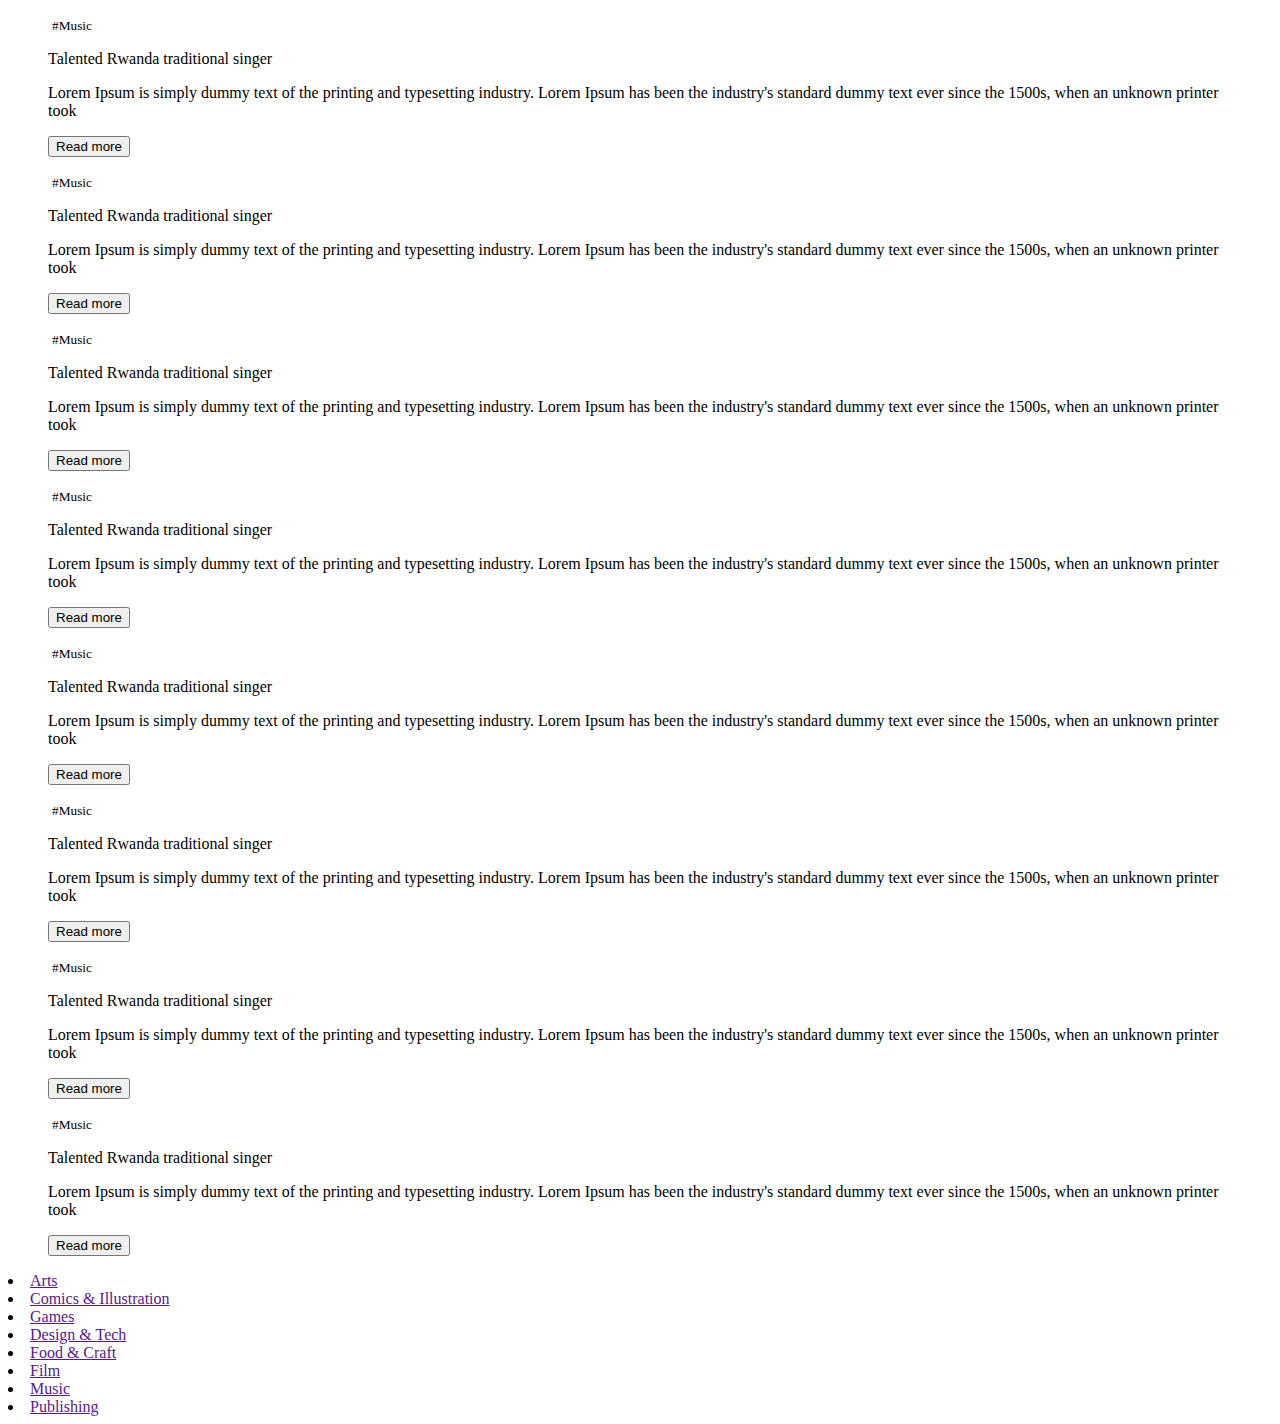
==== index.html @ fe220a64 "more pages" ====
<html lang="en">
<head>
    <meta charset="UTF-8">
    <meta name="viewport" content="width=device-width, initial-scale=1.0">
    <meta http-equiv="X-UA-Compatible" content="ie=edge">
    <link rel="stylesheet" href="css/nav.css">
    <link rel="stylesheet" href="./css/feed.css">
    <link rel="stylesheet" href="https://cdnjs.cloudflare.com/ajax/libs/font-awesome/4.7.0/css/font-awesome.min.css">
    <link rel="stylesheet" href="https://use.fontawesome.com/releases/v5.8.1/css/all.css" integrity="sha384-50oBUHEmvpQ+1lW4y57PTFmhCaXp0ML5d60M1M7uH2+nqUivzIebhndOJK28anvf" crossorigin="anonymous">
    <title>Via projects</title>
</head>
<body>  
  <div class="container">
    <main>
      <div class="listings">
        <figure>
          <div>
            <img src="http://radiotv10.rw/local/cache-vignettes/L702xH394/1-9313161567086428-a1867.jpg?1567155721" alt="">
            <small>#Music</small>
          </div>
          <figcaption>
              <p class="title">
                Talented Rwanda traditional singer
              </p>
              <p class="preview">
                Lorem Ipsum is simply dummy text of the printing and 
                typesetting industry. Lorem Ipsum has been the industry's standard
                dummy text ever since the 1500s, when an unknown printer took 
              </p>
              <form action="">
                  <input type="button" class="button" value="Read more">
              </form>
          </figcaption>
        </figure>

        <figure>
          <div>
            <img src="http://radiotv10.rw/local/cache-vignettes/L702xH394/1-9313161567086428-a1867.jpg?1567155721" alt="">
            <small>#Music</small>
          </div>
          <figcaption>
              <p class="title">
                Talented Rwanda traditional singer
              </p>
              <p class="preview">
                Lorem Ipsum is simply dummy text of the printing and 
                typesetting industry. Lorem Ipsum has been the industry's standard
                dummy text ever since the 1500s, when an unknown printer took 
              </p>
              <form action="">
                  <input type="button" class="button" value="Read more">
              </form>
          </figcaption>
        </figure>

        <figure>
          <div>
            <img src="http://radiotv10.rw/local/cache-vignettes/L702xH394/1-9313161567086428-a1867.jpg?1567155721" alt="">
            <small>#Music</small>
          </div>
          <figcaption>
              <p class="title">
                Talented Rwanda traditional singer
              </p>
              <p class="preview">
                Lorem Ipsum is simply dummy text of the printing and 
                typesetting industry. Lorem Ipsum has been the industry's standard
                dummy text ever since the 1500s, when an unknown printer took 
              </p>
              <form action="">
                  <input type="button" class="button" value="Read more">
              </form>
          </figcaption>
        </figure>

        <figure>
          <div>
            <img src="http://radiotv10.rw/local/cache-vignettes/L702xH394/1-9313161567086428-a1867.jpg?1567155721" alt="">
            <small>#Music</small>
          </div>
          <figcaption>
              <p class="title">
                Talented Rwanda traditional singer
              </p>
              <p class="preview">
                Lorem Ipsum is simply dummy text of the printing and 
                typesetting industry. Lorem Ipsum has been the industry's standard
                dummy text ever since the 1500s, when an unknown printer took 
              </p>
              <form action="">
                  <input type="button" class="button" value="Read more">
              </form>
          </figcaption>
        </figure>

        <figure>
          <div>
            <img src="http://radiotv10.rw/local/cache-vignettes/L702xH394/1-9313161567086428-a1867.jpg?1567155721" alt="">
            <small>#Music</small>
          </div>
          <figcaption>
              <p class="title">
                Talented Rwanda traditional singer
              </p>
              <p class="preview">
                Lorem Ipsum is simply dummy text of the printing and 
                typesetting industry. Lorem Ipsum has been the industry's standard
                dummy text ever since the 1500s, when an unknown printer took 
              </p>
              <form action="">
                  <input type="button" class="button" value="Read more">
              </form>
          </figcaption>
        </figure>

        <figure>
          <div>
            <img src="http://radiotv10.rw/local/cache-vignettes/L702xH394/1-9313161567086428-a1867.jpg?1567155721" alt="">
            <small>#Music</small>
          </div>
          <figcaption>
              <p class="title">
                Talented Rwanda traditional singer
              </p>
              <p class="preview">
                Lorem Ipsum is simply dummy text of the printing and 
                typesetting industry. Lorem Ipsum has been the industry's standard
                dummy text ever since the 1500s, when an unknown printer took 
              </p>
              <form action="">
                  <input type="button" class="button" value="Read more">
              </form>
          </figcaption>
        </figure>
        <figure>
          <div>
            <img src="http://radiotv10.rw/local/cache-vignettes/L702xH394/1-9313161567086428-a1867.jpg?1567155721" alt="">
            <small>#Music</small>
          </div>
          <figcaption>
              <p class="title">
                Talented Rwanda traditional singer
              </p>
              <p class="preview">
                Lorem Ipsum is simply dummy text of the printing and 
                typesetting industry. Lorem Ipsum has been the industry's standard
                dummy text ever since the 1500s, when an unknown printer took 
              </p>
              <form action="">
                  <input type="button" class="button" value="Read more">
              </form>
          </figcaption>
        </figure>

        <figure>
          <div>
            <img src="http://radiotv10.rw/local/cache-vignettes/L702xH394/1-9313161567086428-a1867.jpg?1567155721" alt="">
            <small>#Music</small>
          </div>
          <figcaption>
              <p class="title">
                Talented Rwanda traditional singer
              </p>
              <p class="preview">
                Lorem Ipsum is simply dummy text of the printing and 
                typesetting industry. Lorem Ipsum has been the industry's standard
                dummy text ever since the 1500s, when an unknown printer took 
              </p>
              <form action="">
                  <input type="button" class="button" value="Read more">
              </form>
          </figcaption>
        </figure>
      </div><!--listings end-->
    </main>   
    <section class="categories">
        <li><a href="">Arts</a></li>
        <li><a href="">Comics & Illustration</a></li>
        <li><a href="">Games</a></li>
        <li><a href="">Design & Tech</a></li>
        <li><a href=""> Food & Craft</a></li>
        <li><a href="">Film</a></li>
        <li><a href="">Music</a></li>
        <li><a href="">Publishing</a></li>
    </section> 
</div>
  <script src="./js/main.js"></script>
</body>
</html>
</body>
</html>
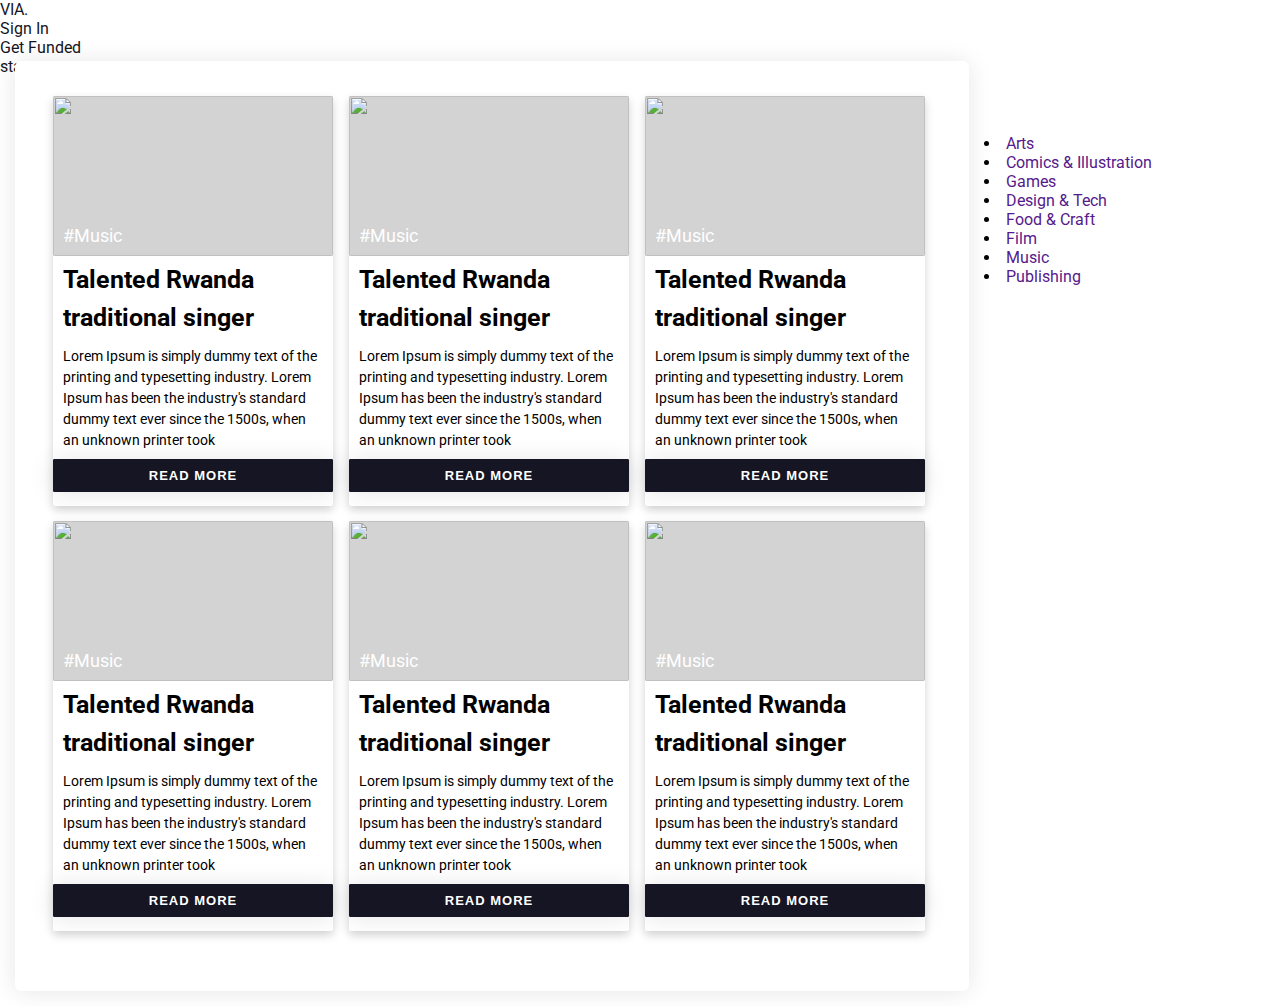
==== commit 0d504d37: "more pages and there styles" ====
--- a/index.html
+++ b/index.html
@@ -3,13 +3,21 @@
     <meta charset="UTF-8">
     <meta name="viewport" content="width=device-width, initial-scale=1.0">
     <meta http-equiv="X-UA-Compatible" content="ie=edge">
-    <link rel="stylesheet" href="css/nav.css">
+    <link rel="stylesheet" href="./css/nav.css">
     <link rel="stylesheet" href="./css/feed.css">
     <link rel="stylesheet" href="https://cdnjs.cloudflare.com/ajax/libs/font-awesome/4.7.0/css/font-awesome.min.css">
     <link rel="stylesheet" href="https://use.fontawesome.com/releases/v5.8.1/css/all.css" integrity="sha384-50oBUHEmvpQ+1lW4y57PTFmhCaXp0ML5d60M1M7uH2+nqUivzIebhndOJK28anvf" crossorigin="anonymous">
     <title>Via projects</title>
 </head>
 <body>  
+   <nav id="mainNavBar">
+        <ul>
+          <li class="logo"><a href="../index.html">VIA.</a></li>
+          <li><a href="./pages/auth.html"><i class="fas fa-sign-in-alt"></i> <span class="menu-text">Sign In</span></a></li>
+          <li><a href="./pages/sendIdea.html"></i> <span class="menu-text">Get Funded</span></a></li>
+          <li><a href="index.html"></i> <span class="menu-text">startups</span></a></li>
+      </ul>
+    </nav>
   <div class="container">
     <main>
       <div class="listings">
@@ -132,45 +140,6 @@
               </form>
           </figcaption>
         </figure>
-        <figure>
-          <div>
-            <img src="http://radiotv10.rw/local/cache-vignettes/L702xH394/1-9313161567086428-a1867.jpg?1567155721" alt="">
-            <small>#Music</small>
-          </div>
-          <figcaption>
-              <p class="title">
-                Talented Rwanda traditional singer
-              </p>
-              <p class="preview">
-                Lorem Ipsum is simply dummy text of the printing and 
-                typesetting industry. Lorem Ipsum has been the industry's standard
-                dummy text ever since the 1500s, when an unknown printer took 
-              </p>
-              <form action="">
-                  <input type="button" class="button" value="Read more">
-              </form>
-          </figcaption>
-        </figure>
-
-        <figure>
-          <div>
-            <img src="http://radiotv10.rw/local/cache-vignettes/L702xH394/1-9313161567086428-a1867.jpg?1567155721" alt="">
-            <small>#Music</small>
-          </div>
-          <figcaption>
-              <p class="title">
-                Talented Rwanda traditional singer
-              </p>
-              <p class="preview">
-                Lorem Ipsum is simply dummy text of the printing and 
-                typesetting industry. Lorem Ipsum has been the industry's standard
-                dummy text ever since the 1500s, when an unknown printer took 
-              </p>
-              <form action="">
-                  <input type="button" class="button" value="Read more">
-              </form>
-          </figcaption>
-        </figure>
       </div><!--listings end-->
     </main>   
     <section class="categories">
--- a/css/feed.css
+++ b/css/feed.css
@@ -0,0 +1,528 @@
+@charset "UTF-8";
+@import url('https://fonts.googleapis.com/css?family=Roboto:300');
+
+body {
+    min-height: 100vh;
+    margin: 0;
+    padding:0;
+    background: #ffffff;
+    font-family: 'Roboto', sans-serif;
+}
+
+
+nav {
+    background: white;
+}
+
+nav ul li a {
+    color: #151523;
+}
+
+*{
+    border-radius: 2px;
+}
+
+ul {
+    list-style: none;
+    padding: 0;
+    margin: 0;
+}
+
+a {
+    text-decoration: none;
+}
+
+.container {
+    /* display: flex;
+    flex-direction: column; */
+    position: absolute;
+    width: 90%;
+    height: 100%;
+    /* margin: 2rem auto; */
+    border-radius: 2rem 2rem 0 0;
+}
+
+.container .box {
+    position: relative;
+    width: calc(30% - 15%);
+    height: calc(30% - 2.5%);
+    float: left;
+    margin: 4rem 7rem 1.5rem 7rem;
+    left: 5%;
+    box-sizing: border-box;
+    border-radius: 10px;
+    overflow: hidden;
+}
+
+.container .box .icon {
+    position: absolute;
+    top: 0;
+    left: 0;
+    width: 100%;
+    height: 100%;
+    transition: 0.5s;
+}
+
+.container .box:hover .icon {
+    top: 20px;
+    left: calc(50% - 20px);
+    width: 40px;
+    height: 40px;
+    border-radius: 50%;
+}
+
+.container .box .icon i {
+    position: absolute;
+    top: 50%;
+    left: 50%;
+    transform: translate(-50%, -50%);
+    font-size: 40px;
+    transition: 0.5s;
+    color: #fff;
+}
+
+.container .box:hover .icon i {
+    font-size: 20px;
+}
+
+.container .box .content {
+    position: absolute;
+    top: 100%;
+    height: calc(100% - 50px);
+    text-align: center;
+    padding: 20px;
+    box-sizing: border-box;
+    transition: 0.5s;
+    opacity: 0;
+}
+
+.container .box:hover .content {
+    top: 50px;
+    opacity: 1;
+}
+
+.container .box .content h3 {
+    margin: 0 0 10px 0;
+    padding: 0;
+    color: #fff;
+    font-size: 18px;
+}
+
+.container .box .content p {
+    margin: 0;
+    padding: 0;
+    color: #fff;
+    font-size: 13px;
+}
+
+.container .box:nth-child(1) .icon {
+    background: #27ae60;
+}
+
+.container .box:nth-child(1) {
+    background: #2ecc71;
+}
+
+.container .box:nth-child(2) .icon {
+    background: #d35400;
+}
+
+.container .box:nth-child(2) {
+    background: #e67e22;
+}
+
+.container .box:nth-child(3) .icon {
+    background: #f39c12;
+}
+
+.container .box:nth-child(3) {
+    background: #f1c40f;
+}
+
+main {
+    padding: 20px 0;
+    color: white;
+    font-size: 14px;
+    background: #ffffff;
+    padding: 8px 15px;
+    margin: 15px;
+    margin-top: -15px;
+    border-radius: 6px;
+    box-shadow: 0 1px 1.5rem rgba(0, 0, 0, .1);
+}
+main header {
+    margin-top: 20px;
+    padding: 10px 5px;
+    display: flex;
+    flex-direction: column;
+}
+
+main header h2 {
+    font-weight: 100;
+    margin: 0;
+    margin-bottom: 15px;
+}
+
+main header > * {
+    margin-bottom: 10px;
+}
+
+main header form input {
+    padding: 5px;
+    width: 100%;
+    border: 0;
+    border-bottom: solid 1px lightgray;
+    outline: 0;
+    color: gray;
+}
+
+main header form input:focus {
+    border-bottom-color: #05B169;
+}
+
+main header .select-wrapper {
+    position: relative;
+    width: 140px;
+}
+
+main .second-header {
+    padding: 10px;
+    display: flex;
+    align-items: center;
+    justify-content: flex-end;
+}
+
+main .second-header > * {
+    margin: 0 10px;
+}
+
+main .second-header .select-wrapper {
+    position: relative;
+    width: 160px;
+}
+
+main .second-header .select-wrapper select {
+    color: #262626;
+}
+
+main .second-header button {
+    border: 0;
+    background: none;
+    color: lightgray;
+    font-size: 18px;
+    display: none;
+    outline: 0;
+}
+
+main .listings {
+    padding: 10px;
+    margin-bottom: 20px;
+}
+
+main .listings figure {
+    margin: 5px 8px 10px;
+    box-shadow: 0 4px 10px 0 lightgray;
+    
+}
+
+main .listings figure div {
+    position: relative;
+    margin: 0;
+    background: lightgray;
+}
+
+main .listings figure div img {
+    width: 100%;
+    height: 200px;
+    display: block;
+}
+
+main .listings figure div small {
+    position: absolute;
+    bottom: 10px;
+    left: 10px;
+    color: white;
+    font-size: 18px;
+}
+
+figcaption {
+  color: #000000;
+  height: auto;
+}
+
+main .listings figure figcaption {
+    background: white;
+}
+
+main .listings figure figcaption p {
+    margin: 0;
+    padding: 5px 10px;
+    line-height: 1.5;
+}
+
+main .listings figure figcaption .price {
+    color: #151523;
+}
+
+main .listings figure figcaption .location {
+    color: #05B169;
+}
+
+main .pagination {
+    display: flex;
+    justify-content: center;
+    align-items: center;
+}
+
+main .pagination #prev {
+    color: lightgray;
+    font-weight: bold;
+}
+
+main .pagination ul {
+    display: flex;
+    justify-content: space-around;
+    flex-basis: 25%;
+    padding: 5px;
+    margin: 0 20px;
+    font-size: 14px;
+}
+
+main .pagination ul li {
+    height: 18px;
+    width: 18px;
+    padding: 5px;
+    text-align: center;
+}
+
+main .pagination ul li a {
+    color: #666;
+}
+
+main .pagination ul .active {
+    background: #05B169;
+    border-radius: 50%;
+}
+
+main .pagination ul .active a {
+    color: white;
+}
+
+main .pagination #next {
+    color: #3399ff;
+    font-weight: bold;
+}
+
+
+
+::-webkit-input-placeholder {
+    font-style: italic;
+}
+
+:-moz-placeholder {
+    font-style: italic;
+}
+
+:-ms-input-placeholder {
+    font-style: italic;
+}
+
+
+@media (min-width: 768px) {
+  
+    .container {
+        display: flex;
+        flex-wrap: wrap;
+    }
+    .container main {
+        flex: 3;
+        padding: 20px;
+    }
+    .container main #filter-btn {
+        display: none;
+    }
+    .container main header {
+        flex-direction: row;
+        align-items: center;
+    }
+    .container main header h2 {
+        margin: initial;
+    }
+    .container main header form {
+        flex: 1;
+        margin: 0 10px;
+    }
+    .container main header select {
+        margin: 0;
+    }
+    .container main .second-header button {
+        display: block;
+    }
+    .container main .listings {
+        display: flex;
+        flex-wrap: wrap;
+    }
+    .container main .listings figure {
+        width: 280px;
+    }
+    .container main .listings figure div img {
+        height: 160px;
+    }
+}
+
+
+/************media queries*****/
+
+@media screen and (max-width: 1024px) {
+
+    .container {
+        width: 100%;
+        /* height: 200px; */
+        margin: 0;
+        padding: 0; 
+    }
+    
+    .container .box {
+        width: calc(30% - 40px);
+        height: calc(200px - 20px);
+        margin-top: 2rem;
+        left: 3%;
+    }
+    
+        
+    .container .box .icon i {
+        font-size: 40px;
+    }
+
+    .container .box:hover .icon i {
+        font-size: 20px;
+    }
+
+    .container .box:hover .icon {
+        top: 25px;
+        left: calc(50% - 20px);
+        width: 40px;
+        height: 40px;
+    }
+
+    
+    .container .box:hover .content {
+        top: 60px;
+        left: 60px;
+        opacity: 1;
+    }
+
+    .container .box .content h3 {
+        font-size: 25px;
+    }
+
+    .container .box .content p {
+        display: none;
+    }
+  
+}
+
+
+@media screen and (max-width: 768px) {
+   
+    .container {
+        width: 100%;
+        height: 200px;
+        margin: 0;
+        top: 30%;
+        padding: 0; 
+    }
+    
+    .container .box {
+        width: calc(30% - 10%);
+        height: calc(100px - 20px);
+        margin: 2rem .5rem;
+        left: 12%;
+    }
+    
+        
+    .container .box .icon i {
+        font-size: 25px;
+    }
+
+    .container .box:hover .icon i {
+        font-size: 15px;
+    }
+
+    .container .box:hover .icon {
+        top: 5px;
+        left: calc(50% - 15px);
+        width: 30px;
+        height: 30px;
+    }
+
+    
+    .container .box:hover .content {
+        top: 25px;
+        opacity: 1;
+    }
+
+    .container .box .content h3 {
+        display: none;
+    }
+
+    .container .box .content p {
+        display: none;
+    }
+    
+    
+    .sidebar {
+        width: 95%;
+        margin-top: -100px; 
+    }
+  
+}
+
+@media screen and (max-width: 441px) {
+    .container {
+        margin-top: -130px; 
+    }
+}
+
+
+
+
+ .button {
+  margin-top: 3px;
+	border-radius: 1px;
+	border: 1px solid #151523;
+	background-color: #151523;
+	color: white;
+	font-size: 13px;
+	font-weight: bold;
+	padding: 8px 35px;
+	letter-spacing: 1px;
+	text-transform: uppercase;
+  transition: transform 80ms ease-in;
+  width:100%;
+  text-align: center;
+  transition: all 0.5s;
+  box-shadow: 0 1px 1.5rem rgba(0, 0, 0, .1);
+}
+
+button:active {
+	transform: scale(0.95);
+}
+
+button:focus {
+	outline: none;
+}
+
+button.ghost {
+	background-color: transparent;
+	border-color: #FFFFFF;
+}
+
+.title{
+  font-weight: bold;
+  font-size: 25px;
+}
+
+.categories{
+  margin-top: 5%;
+}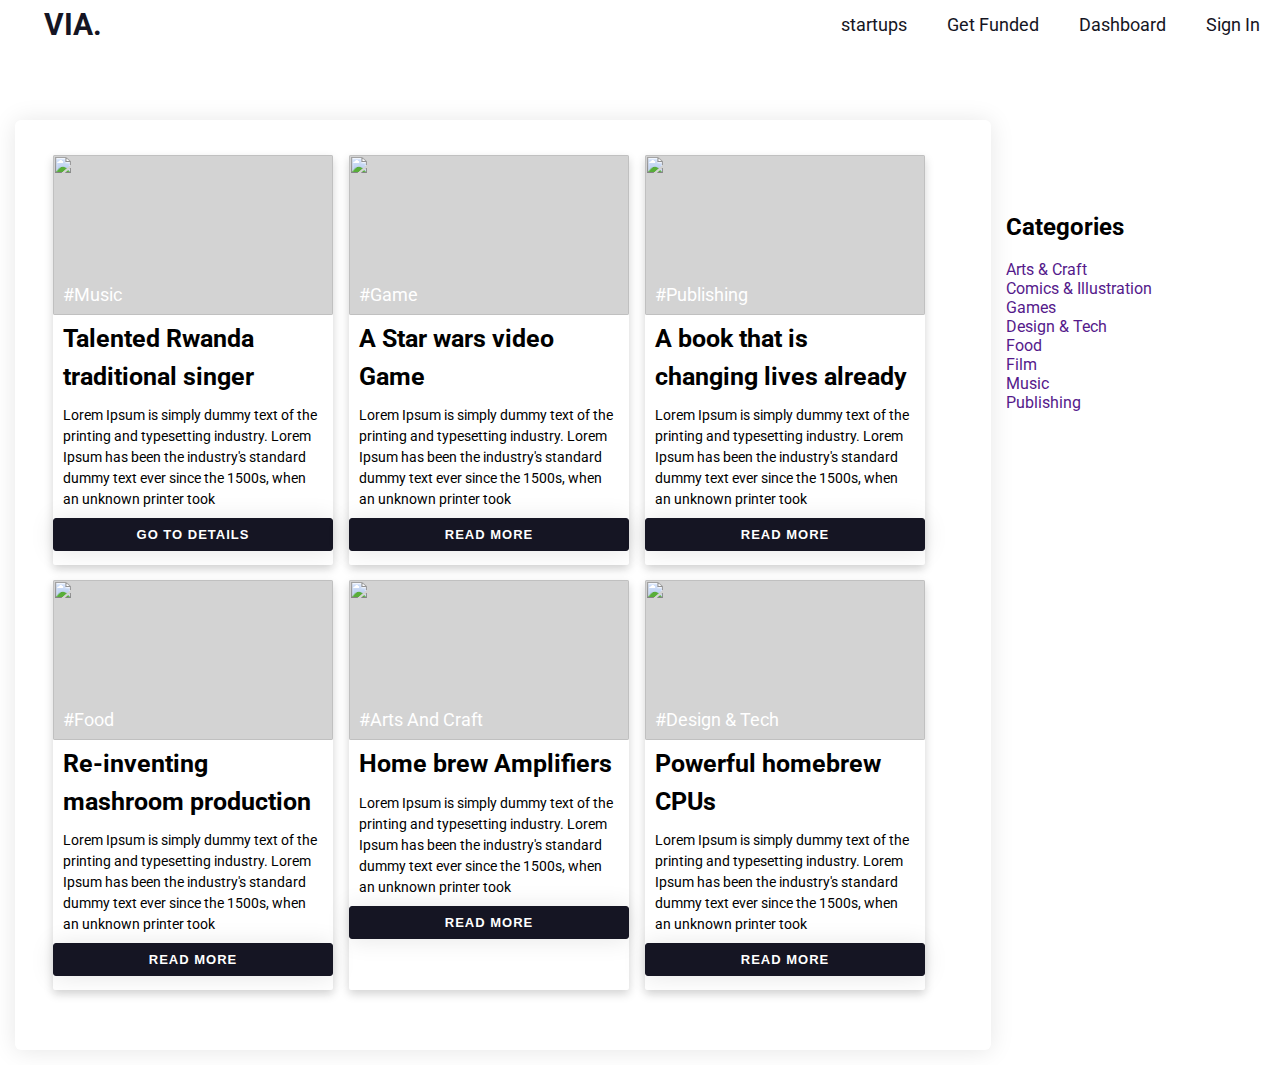
==== commit bbb481a8: "chjnjkldnkla" ====
--- a/index.html
+++ b/index.html
@@ -14,6 +14,7 @@
         <ul>
           <li class="logo"><a href="../index.html">VIA.</a></li>
           <li><a href="./pages/auth.html"><i class="fas fa-sign-in-alt"></i> <span class="menu-text">Sign In</span></a></li>
+          <li><a href="dashbord.html"></i> <span class="menu-text">Dashboard</span></a></li>
           <li><a href="./pages/sendIdea.html"></i> <span class="menu-text">Get Funded</span></a></li>
           <li><a href="index.html"></i> <span class="menu-text">startups</span></a></li>
       </ul>
@@ -23,12 +24,71 @@
       <div class="listings">
         <figure>
           <div>
-            <img src="http://radiotv10.rw/local/cache-vignettes/L702xH394/1-9313161567086428-a1867.jpg?1567155721" alt="">
+            <img src="https://i0.wp.com/www.touchrwanda.com/wp-content/uploads/2019/03/1540897082_img20181030wa0055.jpg?resize=810%2C444&ssl=1" alt="">
             <small>#Music</small>
           </div>
           <figcaption>
               <p class="title">
                 Talented Rwanda traditional singer
+              </p>
+              <p class="preview">
+                Lorem Ipsum is simply dummy text of the printing and 
+                typesetting industry. Lorem Ipsum has been the industry's standard
+                dummy text ever since the 1500s, when an unknown printer took 
+              </p>
+              <form action="./pages/details.html">
+                <input class="button" type="submit" value="Go to details" />
+            </form>
+          </figcaption>
+        </figure>
+
+        <figure>
+          <div>
+            <img src="https://ksr-ugc.imgix.net/assets/022/498/296/3e1aa706f3ff15af0e425cf55487c240_original.jpg?ixlib=rb-2.1.0&crop=faces&w=1552&h=873&fit=crop&v=1536940515&auto=format&frame=1&q=92&s=4265b1e7c29c986dc3aa70ab7a701a15" alt="">
+            <small>#Game</small>
+          </div>
+          <figcaption>
+              <p class="title">
+                A Star wars video Game
+              </p>
+              <p class="preview">
+                Lorem Ipsum is simply dummy text of the printing and 
+                typesetting industry. Lorem Ipsum has been the industry's standard
+                dummy text ever since the 1500s, when an unknown printer took 
+              </p>
+              <form action="">
+                  <input type="button" class="button" value="Read more">
+              </form>
+          </figcaption>
+        </figure>
+
+        <figure>
+            <div>
+              <img src="https://www.mydomaine.com/thmb/IkJZ1dTTlIIIpoOlsNHXLubYmgI=/1200x800/filters:fill(auto,1)/stephen-king-books-42cd95f965a84a9a9ecba36956515c95.gif" alt="">
+              <small>#Publishing</small>
+            </div>
+            <figcaption>
+                <p class="title">
+                  A book that is changing lives already
+                </p>
+                <p class="preview">
+                  Lorem Ipsum is simply dummy text of the printing and 
+                  typesetting industry. Lorem Ipsum has been the industry's standard
+                  dummy text ever since the 1500s, when an unknown printer took 
+                </p>
+                <form action="">
+                    <input type="button" class="button" value="Read more">
+                </form>
+            </figcaption>
+          </figure>
+        <figure>
+          <div>
+            <img src="https://encrypted-tbn0.gstatic.com/images?q=tbn:ANd9GcQbguW5RaXJt0kmXH6uPz35ChK1VBz55p-ltjFUFk5mLig3pZtDAw" alt="">
+            <small>#Food</small>
+          </div>
+          <figcaption>
+              <p class="title">
+                Re-inventing mashroom production
               </p>
               <p class="preview">
                 Lorem Ipsum is simply dummy text of the printing and 
@@ -43,12 +103,12 @@
 
         <figure>
           <div>
-            <img src="http://radiotv10.rw/local/cache-vignettes/L702xH394/1-9313161567086428-a1867.jpg?1567155721" alt="">
-            <small>#Music</small>
+            <img src="https://ksr-ugc.imgix.net/assets/011/616/467/e5fa50a6f7970dbb96c0ed62a75026f8_original.jpg?ixlib=rb-2.0.0&crop=faces&w=1552&h=873&fit=crop&v=1463685438&auto=format&frame=1&q=92&s=8b60bef8a46d439454286d32a9cb66eb" alt="">
+            <small>#Arts And Craft</small>
           </div>
           <figcaption>
               <p class="title">
-                Talented Rwanda traditional singer
+                Home brew Amplifiers
               </p>
               <p class="preview">
                 Lorem Ipsum is simply dummy text of the printing and 
@@ -63,72 +123,12 @@
 
         <figure>
           <div>
-            <img src="http://radiotv10.rw/local/cache-vignettes/L702xH394/1-9313161567086428-a1867.jpg?1567155721" alt="">
-            <small>#Music</small>
+            <img src="http://www.homebrewcpu.com/Pictures/wire_wrap_closeup.jpg" alt="">
+            <small>#Design & Tech</small>
           </div>
           <figcaption>
               <p class="title">
-                Talented Rwanda traditional singer
-              </p>
-              <p class="preview">
-                Lorem Ipsum is simply dummy text of the printing and 
-                typesetting industry. Lorem Ipsum has been the industry's standard
-                dummy text ever since the 1500s, when an unknown printer took 
-              </p>
-              <form action="">
-                  <input type="button" class="button" value="Read more">
-              </form>
-          </figcaption>
-        </figure>
-
-        <figure>
-          <div>
-            <img src="http://radiotv10.rw/local/cache-vignettes/L702xH394/1-9313161567086428-a1867.jpg?1567155721" alt="">
-            <small>#Music</small>
-          </div>
-          <figcaption>
-              <p class="title">
-                Talented Rwanda traditional singer
-              </p>
-              <p class="preview">
-                Lorem Ipsum is simply dummy text of the printing and 
-                typesetting industry. Lorem Ipsum has been the industry's standard
-                dummy text ever since the 1500s, when an unknown printer took 
-              </p>
-              <form action="">
-                  <input type="button" class="button" value="Read more">
-              </form>
-          </figcaption>
-        </figure>
-
-        <figure>
-          <div>
-            <img src="http://radiotv10.rw/local/cache-vignettes/L702xH394/1-9313161567086428-a1867.jpg?1567155721" alt="">
-            <small>#Music</small>
-          </div>
-          <figcaption>
-              <p class="title">
-                Talented Rwanda traditional singer
-              </p>
-              <p class="preview">
-                Lorem Ipsum is simply dummy text of the printing and 
-                typesetting industry. Lorem Ipsum has been the industry's standard
-                dummy text ever since the 1500s, when an unknown printer took 
-              </p>
-              <form action="">
-                  <input type="button" class="button" value="Read more">
-              </form>
-          </figcaption>
-        </figure>
-
-        <figure>
-          <div>
-            <img src="http://radiotv10.rw/local/cache-vignettes/L702xH394/1-9313161567086428-a1867.jpg?1567155721" alt="">
-            <small>#Music</small>
-          </div>
-          <figcaption>
-              <p class="title">
-                Talented Rwanda traditional singer
+                Powerful homebrew CPUs
               </p>
               <p class="preview">
                 Lorem Ipsum is simply dummy text of the printing and 
@@ -143,14 +143,17 @@
       </div><!--listings end-->
     </main>   
     <section class="categories">
-        <li><a href="">Arts</a></li>
+      <h2>Categories</h2>
+      <ul>
+        <li><a href="">Arts & Craft</a></li>
         <li><a href="">Comics & Illustration</a></li>
         <li><a href="">Games</a></li>
         <li><a href="">Design & Tech</a></li>
-        <li><a href=""> Food & Craft</a></li>
+        <li><a href=""> Food </a></li>
         <li><a href="">Film</a></li>
         <li><a href="">Music</a></li>
         <li><a href="">Publishing</a></li>
+      </ul>
     </section> 
 </div>
   <script src="./js/main.js"></script>
--- a/css/nav.css
+++ b/css/nav.css
@@ -0,0 +1,74 @@
+nav {
+  width: 100%;
+  height: 50px;
+  position:sticky;
+  top: 0;
+  z-index: 5;
+}
+
+nav ul {
+  margin: 0 auto 0 1.5rem;
+}
+
+nav ul li.logo {
+  list-style: none;
+  float: left;
+  line-height: 50px;
+  font-size: 30px;
+  font-weight: bold;
+}
+
+nav ul li {
+  list-style: none;
+  float: right;
+  line-height: 50px;
+  font-size: 18px;
+}
+
+nav ul li a {
+  display: block;
+  text-decoration: none;
+  color: #ffffff;
+  padding: 0 20px;
+}
+
+
+@media screen and (max-width: 768px) {
+  nav {
+      position: absolute;
+  }
+  .menu-text {
+      display: none;
+  }
+
+  a {
+      font-size: 20px;
+  }
+  
+  .logo{
+      margin-top: 7px;
+  }
+  .fa, .fas {
+      margin-top: 20px;
+  }
+}
+
+@media screen and (max-width: 450) {
+  nav {
+      position: absolute;
+  }
+  .menu-text  {
+      display: none;
+  }
+  a {
+      font-size: 20px;
+  }
+
+  .fa, .fas {
+      margin-top: 20px;
+  }
+
+  .logo{
+      margin-top: 7px;
+  }
+}--- a/css/feed.css
+++ b/css/feed.css
@@ -12,6 +12,7 @@
 
 nav {
     background: white;
+    position: sticky;
 }
 
 nav ul li a {
@@ -33,6 +34,7 @@
 }
 
 .container {
+    top: 15%;
     /* display: flex;
     flex-direction: column; */
     position: absolute;
@@ -489,7 +491,7 @@
 
  .button {
   margin-top: 3px;
-	border-radius: 1px;
+	border-radius: 3px;
 	border: 1px solid #151523;
 	background-color: #151523;
 	color: white;
@@ -505,15 +507,15 @@
   box-shadow: 0 1px 1.5rem rgba(0, 0, 0, .1);
 }
 
-button:active {
+.button:active {
 	transform: scale(0.95);
 }
 
-button:focus {
+.button:focus {
 	outline: none;
 }
 
-button.ghost {
+.button.ghost {
 	background-color: transparent;
 	border-color: #FFFFFF;
 }
